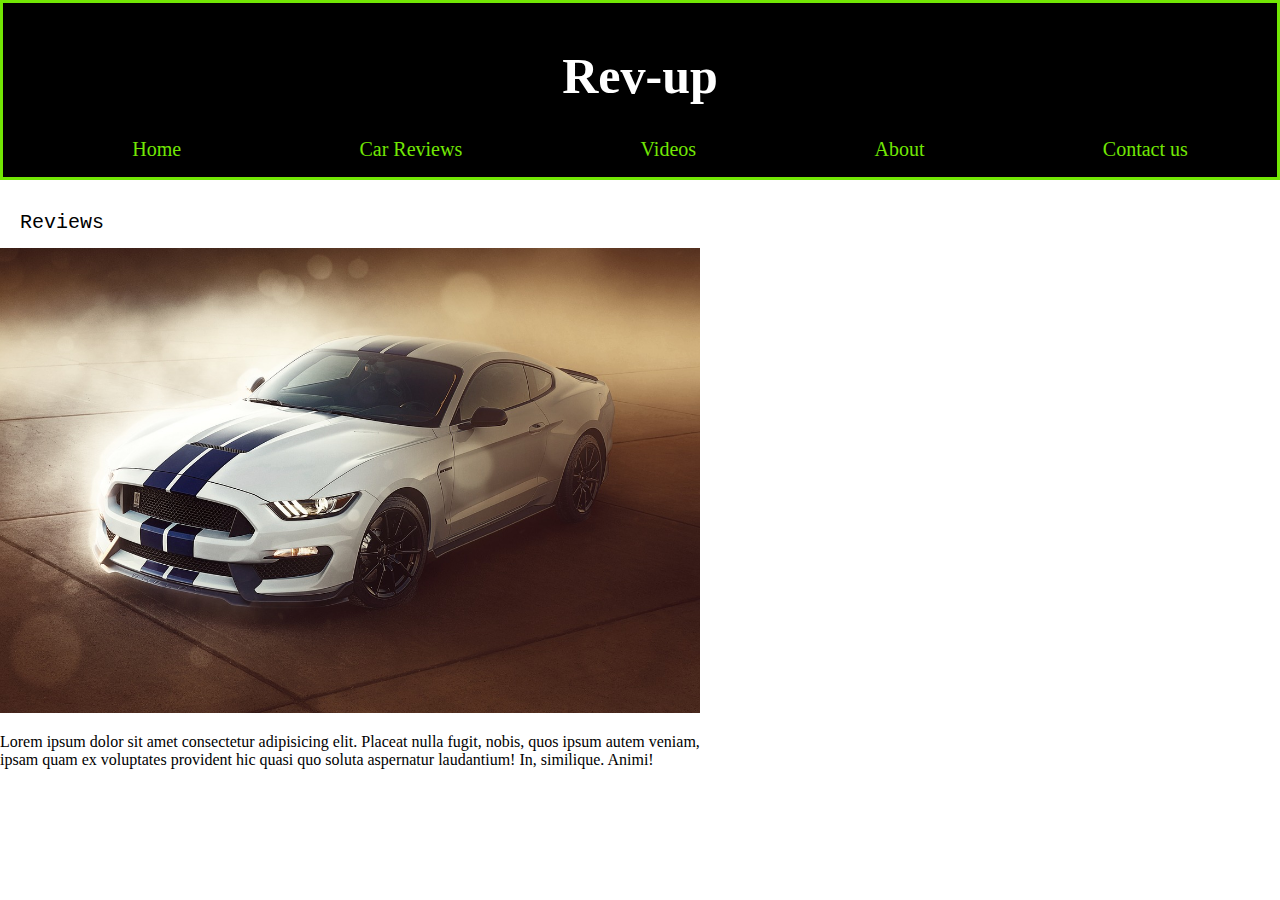
==== static/html-folder/index.html @ c3bfeef8 "update" ====
<!DOCTYPE html>
<html lang="en">
<head>
    <meta charset="UTF-8">
    <meta name="viewport" content="width=device-width, initial-scale=1.0">
    <link rel="stylesheet" href="/static/css-folder/main.css">
    <title>My Blog</title>
</head>
<body>
    <section id="firstsection">
    <header>
        <div class="head">
            <h1>Rev-up</h1>
        </div>
        <div class="navi">
            <nav>
                <ul>
                    <li><a href="#">Home</a></li>
                    <li><a href="#">Car Reviews</a></li>
                    <li><a href="#">Videos</a></li>
                    <li><a href="#">About</a></li>
                    <li><a href="#">Contact us</a></li>
                </ul>
            </nav>
        </div>
    </header>
    </section><br>
    <section id="secondsection">
        <div class="container">
            <div class="content">
                <h1>Reviews</h1>
                <img src="/images/sports-car-2254265_1280.jpg">
            <div class="para">
                <p>Lorem ipsum dolor sit amet consectetur adipisicing elit. Placeat nulla fugit, nobis, quos ipsum autem veniam, ipsam quam ex voluptates provident hic quasi quo soluta aspernatur laudantium! In, similique. Animi!</p>
            </div>
            </div>
        </div>
    </section>

    
</body>
</html>
---- static/css-folder/main.css ----
body{
    margin: 0;
    padding: 0;
    background: #fff;
}

header{
    margin: 0;
    padding: 0;
    background-color: #000000;
    color: #fff;
    padding-top: 10px;
    min-height: 70px;
    border-bottom:rgb(114, 231, 4)  3px solid;
    border-top: rgb(114, 231, 4) 3px solid;
    border-left: rgb(114, 231, 4) 3px solid;
    border-right: rgb(114, 231, 4)  3px solid;
}

header .head h1{
    display: flex;
    font-size: 50px;
    color: #fff ;
    justify-content: center;
    
}
nav{
    position: relative;
    width: 100%;
}

.navi nav ul{
    display: flex;
    justify-content: center;
    justify-content: space-around;
} 
nav ul li{
    list-style: none;
    display: flex;
}
nav ul li a{
    text-decoration: none;
    color: rgb(114, 231, 4) ;
    font-size: 20px
}

.container{
    display: grid;
    grid-template-columns: 1fr 1fr;
    grid-template-rows: 1fr;
    
}
.container .content h1{
    font-weight: 200;
    font-family: 'Courier New', Courier, monospace;
    font-size: 20px;
    margin-left: 20px;
}
.container .content img{
    grid-column: 1/2;
    width: 700px;
}
.container.para p{
    grid-column: 2/2;
}
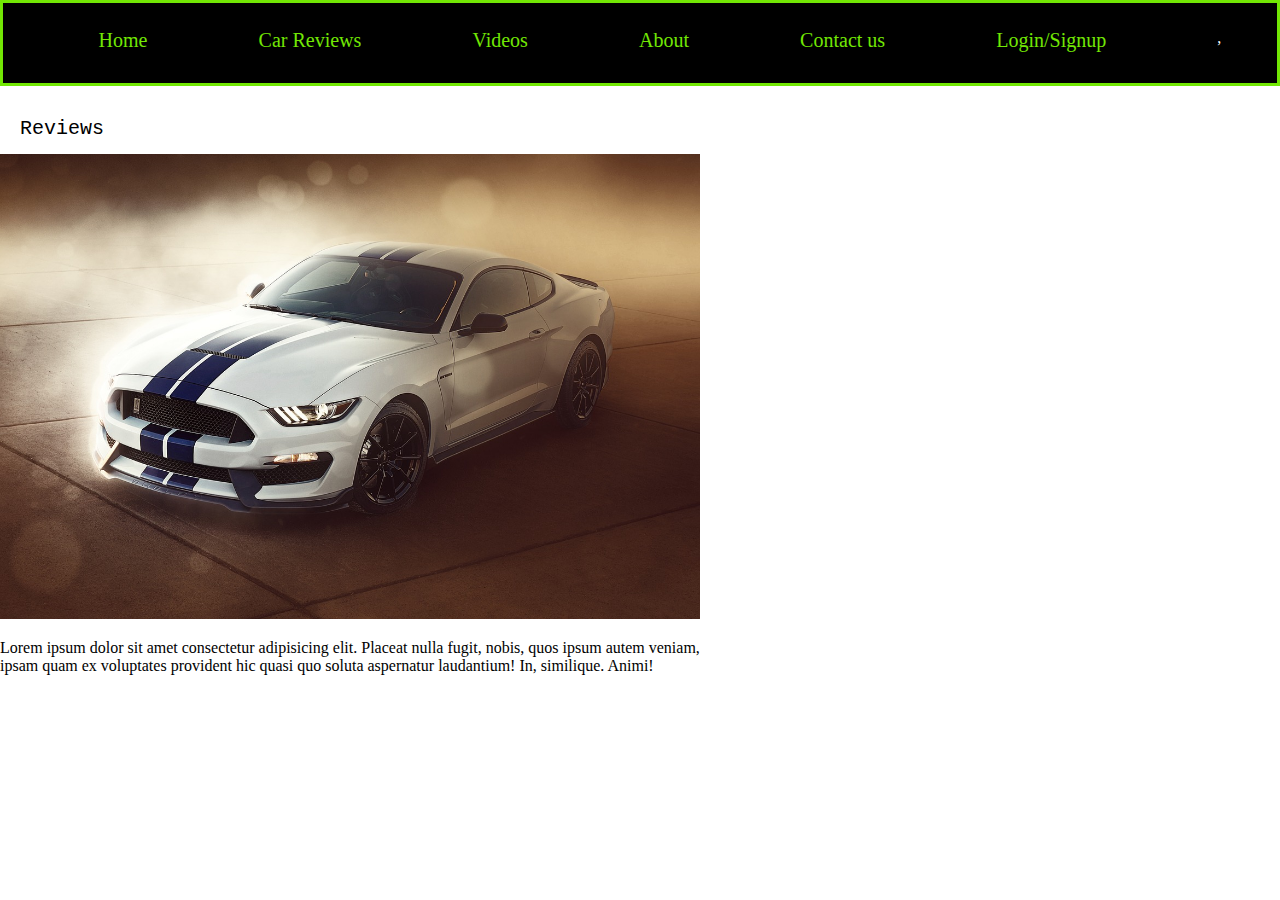
==== commit 3b4445e0: "updated" ====
--- a/static/html-folder/index.html
+++ b/static/html-folder/index.html
@@ -10,16 +10,17 @@
     <section id="firstsection">
     <header>
         <div class="head">
-            <h1>Rev-up</h1>
+            
         </div>
         <div class="navi">
             <nav>
                 <ul>
-                    <li><a href="#">Home</a></li>
+                    <li><a href="index.html">Home</a></li>
                     <li><a href="#">Car Reviews</a></li>
                     <li><a href="#">Videos</a></li>
                     <li><a href="#">About</a></li>
                     <li><a href="#">Contact us</a></li>
+                    <li><a href="landing.html">Login/Signup</a></li>,
                 </ul>
             </nav>
         </div>
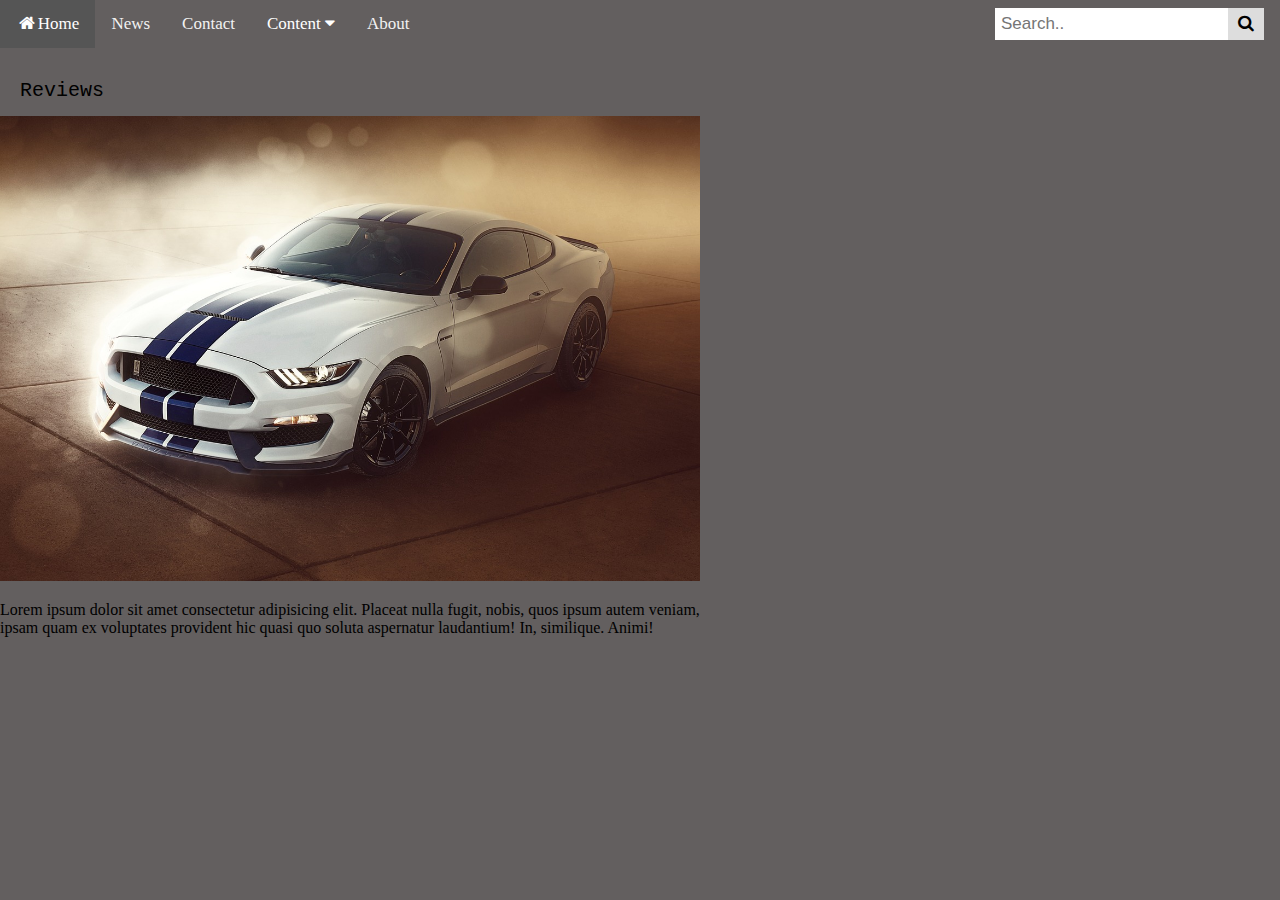
==== commit f888f875: "update" ====
--- a/static/html-folder/index.html
+++ b/static/html-folder/index.html
@@ -4,27 +4,34 @@
     <meta charset="UTF-8">
     <meta name="viewport" content="width=device-width, initial-scale=1.0">
     <link rel="stylesheet" href="/static/css-folder/main.css">
+    <link rel="stylesheet" href="https://cdnjs.cloudflare.com/ajax/libs/font-awesome/4.7.0/css/font-awesome.min.css">
     <title>My Blog</title>
 </head>
 <body>
     <section id="firstsection">
-    <header>
-        <div class="head">
-            
-        </div>
-        <div class="navi">
-            <nav>
-                <ul>
-                    <li><a href="index.html">Home</a></li>
-                    <li><a href="#">Car Reviews</a></li>
-                    <li><a href="#">Videos</a></li>
-                    <li><a href="#">About</a></li>
-                    <li><a href="#">Contact us</a></li>
-                    <li><a href="landing.html">Login/Signup</a></li>,
-                </ul>
-            </nav>
-        </div>
-    </header>
+        <div class="topnav" id="myTopnav">
+            <a class="active" href="#home"><i class="fa fa-fw fa-home"></i>Home</a>
+            <a href="#news">News</a>
+            <a href="#contact">Contact</a>
+            <div class="dropdown">
+              <button class="dropbtn">Content
+                <i class="fa fa-caret-down"></i>
+              </button>
+              <div class="dropdown-content">
+                <a href="#">Latest cars</a>
+                <a href="#">Old school</a>
+                <a href="#">Street racing</a>
+              </div>
+            </div>
+            <a href="#about">About</a>
+            <div class="search-container">
+                <form action="/action_page.php">
+                  <input type="text" placeholder="Search.." name="search">
+                  <button type="submit"><i class="fa fa-search"></i></button>
+                </form>
+              </div>
+            <a href="javascript:void(0);" class="icon" onclick="myFunction()">&#9776;</a>
+          </div>
     </section><br>
     <section id="secondsection">
         <div class="container">
--- a/static/css-folder/main.css
+++ b/static/css-folder/main.css
@@ -1,49 +1,165 @@
 body{
     margin: 0;
     padding: 0;
-    background: #fff;
+    background: #635f5f;
 }
-
-header{
+/* Add a black background color to the top navigation */
+.topnav {
+    background-color: transparent;
+    overflow: hidden;
+  }
+  
+  /* Style the links inside the navigation bar */
+  .topnav a {
+    float: left;
+    display: block;
+    color: #f2f2f2;
+    text-align: center;
+    padding: 14px 16px;
+    text-decoration: none;
+    font-size: 17px;
+  }
+  
+  /* Add an active class to highlight the current page */
+  .active {
+    background-color: #0585cf;
+    color: white;
+  }
+  
+  /* Hide the link that should open and close the topnav on small screens */
+  .topnav .icon {
+    display: none;
+  }
+  
+  /* Dropdown container - needed to position the dropdown content */
+  .dropdown {
+    float: left;
+    overflow: hidden;
+  }
+  
+  /* Style the dropdown button to fit inside the topnav */
+  .dropdown .dropbtn {
+    font-size: 17px;
+    border: none;
+    outline: none;
+    color: white;
+    padding: 14px 16px;
+    background-color: inherit;
+    font-family: inherit;
     margin: 0;
-    padding: 0;
-    background-color: #000000;
-    color: #fff;
-    padding-top: 10px;
-    min-height: 70px;
-    border-bottom:rgb(114, 231, 4)  3px solid;
-    border-top: rgb(114, 231, 4) 3px solid;
-    border-left: rgb(114, 231, 4) 3px solid;
-    border-right: rgb(114, 231, 4)  3px solid;
-}
-
-header .head h1{
-    display: flex;
-    font-size: 50px;
-    color: #fff ;
-    justify-content: center;
-    
-}
-nav{
-    position: relative;
-    width: 100%;
-}
-
-.navi nav ul{
-    display: flex;
-    justify-content: center;
-    justify-content: space-around;
-} 
-nav ul li{
-    list-style: none;
-    display: flex;
-}
-nav ul li a{
+  }
+  
+  /* Style the dropdown content (hidden by default) */
+  .dropdown-content {
+    display: none;
+    position: absolute;
+    background-color: #f9f9f9;
+    min-width: 160px;
+    box-shadow: 0px 8px 16px 0px rgba(0,0,0,0.2);
+    z-index: 1;
+  }
+  
+  /* Style the links inside the dropdown */
+  .dropdown-content a {
+    float: none;
+    color: black;
+    padding: 12px 16px;
     text-decoration: none;
-    color: rgb(114, 231, 4) ;
-    font-size: 20px
-}
-
+    display: block;
+    text-align: left;
+  }
+  
+  /* Add a dark background on topnav links and the dropdown button on hover */
+  .topnav a:hover, .dropdown:hover .dropbtn {
+    background-color: #555;
+    color: white;
+  }
+  
+  /* Add a grey background to dropdown links on hover */
+  .dropdown-content a:hover {
+    background-color: #ddd;
+    color: black;
+  }
+  
+  /* Show the dropdown menu when the user moves the mouse over the dropdown button */
+  .dropdown:hover .dropdown-content {
+    display: block;
+  }
+  /*searchbar*/
+  .topnav .search-container {
+    float: right;
+  }
+  
+  .topnav input[type=text] {
+    padding: 6px;
+    margin-top: 8px;
+    font-size: 17px;
+    border: none;
+  }
+  
+  .topnav .search-container button {
+    float: right;
+    padding: 6px 10px;
+    margin-top: 8px;
+    margin-right: 16px;
+    background: #ddd;
+    font-size: 17px;
+    border: none;
+    cursor: pointer;
+  }
+  
+  .topnav .search-container button:hover {
+    background: #ccc;
+  }
+  
+  @media screen and (max-width: 600px) {
+    .topnav .search-container {
+      float: none;
+    }
+    .topnav a, .topnav input[type=text], .topnav .search-container button {
+      float: none;
+      display: block;
+      text-align: left;
+      width: 100%;
+      margin: 0;
+      padding: 14px;
+    }
+    .topnav input[type=text] {
+      border: 1px solid #ccc;  
+    }
+  }
+  /* When the screen is less than 600 pixels wide, hide all links, except for the first one ("Home"). Show the link that contains should open and close the topnav (.icon) */
+  @media screen and (max-width: 600px) {
+    .topnav a:not(:first-child), .dropdown .dropbtn {
+      display: none;
+    }
+    .topnav a.icon {
+      float: right;
+      display: block;
+    }
+  }
+  
+  /* The "responsive" class is added to the topnav with JavaScript when the user clicks on the icon. This class makes the topnav look good on small screens (display the links vertically instead of horizontally) */
+  @media screen and (max-width: 600px) {
+    .topnav.responsive {position: relative;}
+    .topnav.responsive a.icon {
+      position: absolute;
+      right: 0;
+      top: 0;
+    }
+    .topnav.responsive a {
+      float: none;
+      display: block;
+      text-align: left;
+    }
+    .topnav.responsive .dropdown {float: none;}
+    .topnav.responsive .dropdown-content {position: relative;}
+    .topnav.responsive .dropdown .dropbtn {
+      display: block;
+      width: 100%;
+      text-align: left;
+    }
+  }
 .container{
     display: grid;
     grid-template-columns: 1fr 1fr;
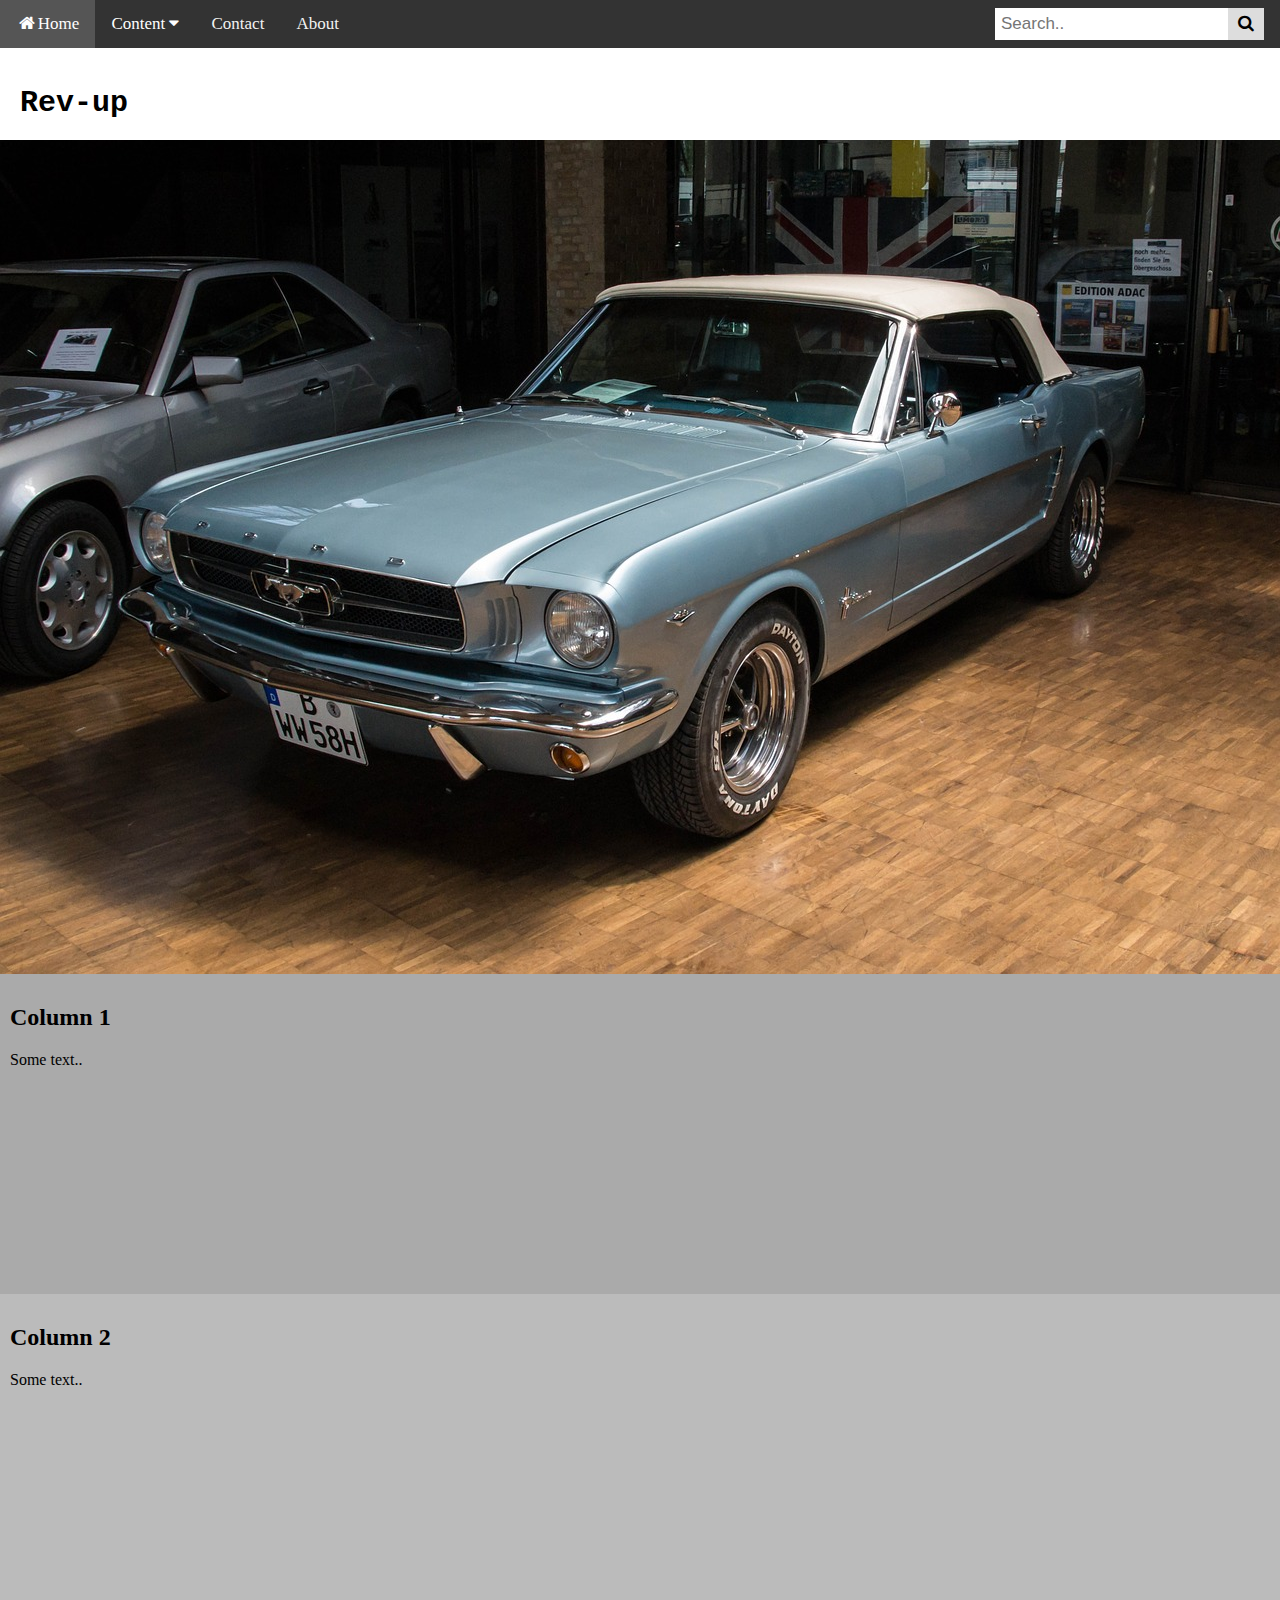
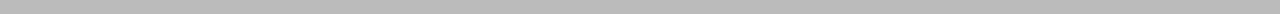
==== commit ee0bc713: "update" ====
--- a/static/html-folder/index.html
+++ b/static/html-folder/index.html
@@ -11,18 +11,18 @@
     <section id="firstsection">
         <div class="topnav" id="myTopnav">
             <a class="active" href="#home"><i class="fa fa-fw fa-home"></i>Home</a>
-            <a href="#news">News</a>
+            <div class="dropdown">
+                <button class="dropbtn">Content
+                  <i class="fa fa-caret-down"></i>
+                </button>
+                <div class="dropdown-content">
+                  <a href="#">Latest cars</a>
+                  <a href="#">Old school</a>
+                  <a href="#">Street racing</a>
+                </div>
+              </div>
             <a href="#contact">Contact</a>
-            <div class="dropdown">
-              <button class="dropbtn">Content
-                <i class="fa fa-caret-down"></i>
-              </button>
-              <div class="dropdown-content">
-                <a href="#">Latest cars</a>
-                <a href="#">Old school</a>
-                <a href="#">Street racing</a>
-              </div>
-            </div>
+            
             <a href="#about">About</a>
             <div class="search-container">
                 <form action="/action_page.php">
@@ -36,11 +36,19 @@
     <section id="secondsection">
         <div class="container">
             <div class="content">
-                <h1>Reviews</h1>
-                <img src="/images/sports-car-2254265_1280.jpg">
-            <div class="para">
-                <p>Lorem ipsum dolor sit amet consectetur adipisicing elit. Placeat nulla fugit, nobis, quos ipsum autem veniam, ipsam quam ex voluptates provident hic quasi quo soluta aspernatur laudantium! In, similique. Animi!</p>
-            </div>
+                <h1>Rev-up</h1>
+                <img src="/images/auto-3102299_1280.jpg"
+                <div class="row">
+                  <div class="column" style="background-color:#aaa;">
+                    <h2>Column 1</h2>
+                    <p>Some text..</p>
+                  </div>
+                  <div class="column" style="background-color:#bbb;">
+                    <h2>Column 2</h2>
+                    <p>Some text..</p>
+                  </div>
+                </div>
+                
             </div>
         </div>
     </section>
--- a/static/css-folder/main.css
+++ b/static/css-folder/main.css
@@ -1,11 +1,11 @@
 body{
     margin: 0;
     padding: 0;
-    background: #635f5f;
+    background: #fff;
 }
 /* Add a black background color to the top navigation */
 .topnav {
-    background-color: transparent;
+    background-color: #333;
     overflow: hidden;
   }
   
@@ -160,22 +160,20 @@
       text-align: left;
     }
   }
-.container{
-    display: grid;
-    grid-template-columns: 1fr 1fr;
-    grid-template-rows: 1fr;
-    
-}
+
 .container .content h1{
-    font-weight: 200;
+    font-weight: 800;
     font-family: 'Courier New', Courier, monospace;
-    font-size: 20px;
+    font-size: 30px;
     margin-left: 20px;
 }
-.container .content img{
-    grid-column: 1/2;
-    width: 700px;
-}
-.container.para p{
-    grid-column: 2/2;
-}+.row {
+    display: flex;
+  }
+  
+  /* Create two equal columns that sits next to each other */
+  .column {
+    flex: 50%;
+    padding: 10px;
+    height: 300px; /* Should be removed. Only for demonstration */
+  }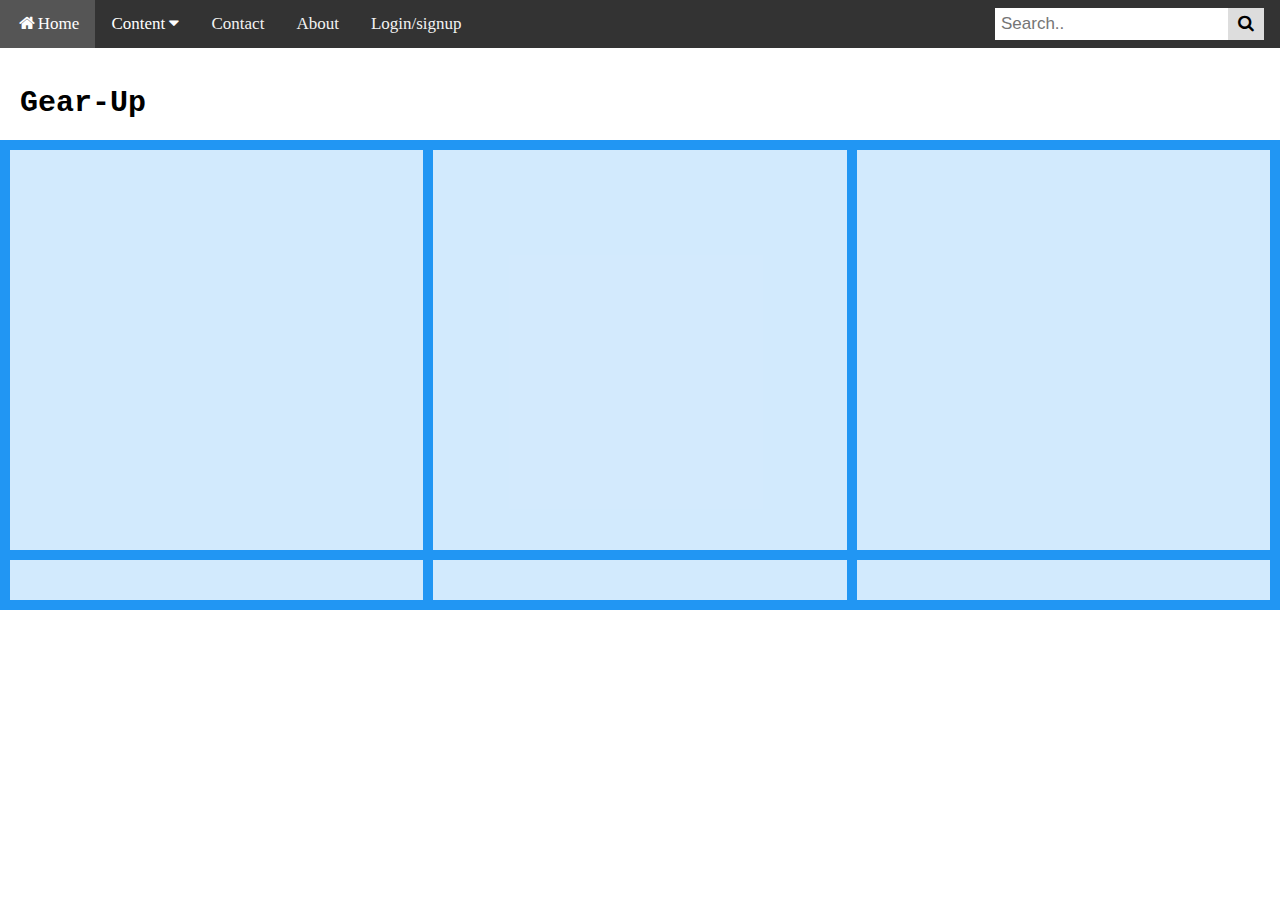
==== commit 8fec8a41: "update" ====
--- a/static/html-folder/index.html
+++ b/static/html-folder/index.html
@@ -21,9 +21,9 @@
                   <a href="#">Street racing</a>
                 </div>
               </div>
-            <a href="#contact">Contact</a>
-            
+            <a href="#contact">Contact</a> 
             <a href="#about">About</a>
+            <a href="landing.html">Login/signup</a>
             <div class="search-container">
                 <form action="/action_page.php">
                   <input type="text" placeholder="Search.." name="search">
@@ -36,22 +36,24 @@
     <section id="secondsection">
         <div class="container">
             <div class="content">
-                <h1>Rev-up</h1>
-                <img src="/images/auto-3102299_1280.jpg"
-                <div class="row">
-                  <div class="column" style="background-color:#aaa;">
-                    <h2>Column 1</h2>
-                    <p>Some text..</p>
-                  </div>
-                  <div class="column" style="background-color:#bbb;">
-                    <h2>Column 2</h2>
-                    <p>Some text..</p>
-                  </div>
-                </div>
+              <h1>Gear-Up</h1>
+
+              <p><em></em><em></em> </p>
+              <p></p>
+              
+              <div class="grid-container">
+                <div class="item1"></div>
+                <div class="item2"></div>
+                <div class="item3"></div>  
+                <div class="item4"></div>
+                <div class="item5"></div>
+                <div class="item6"></div>
+              </div>
                 
             </div>
         </div>
     </section>
+    <script src="/static/js-folder/main.js"></script>
 
     
 </body>
--- a/static/css-folder/main.css
+++ b/static/css-folder/main.css
@@ -167,13 +167,18 @@
     font-size: 30px;
     margin-left: 20px;
 }
-.row {
-    display: flex;
-  }
-  
-  /* Create two equal columns that sits next to each other */
-  .column {
-    flex: 50%;
-    padding: 10px;
-    height: 300px; /* Should be removed. Only for demonstration */
-  }+.grid-container {
+  display: grid;
+  grid-template: 400px / auto auto auto;
+  box-sizing: border-box;
+  grid-gap: 10px;
+  background-color: #2196F3;
+  padding: 10px;
+}
+
+.grid-container > div {
+  background-color: rgba(255, 255, 255, 0.8);
+  text-align: center;
+  padding: 20px 0;
+  font-size: 30px;
+}
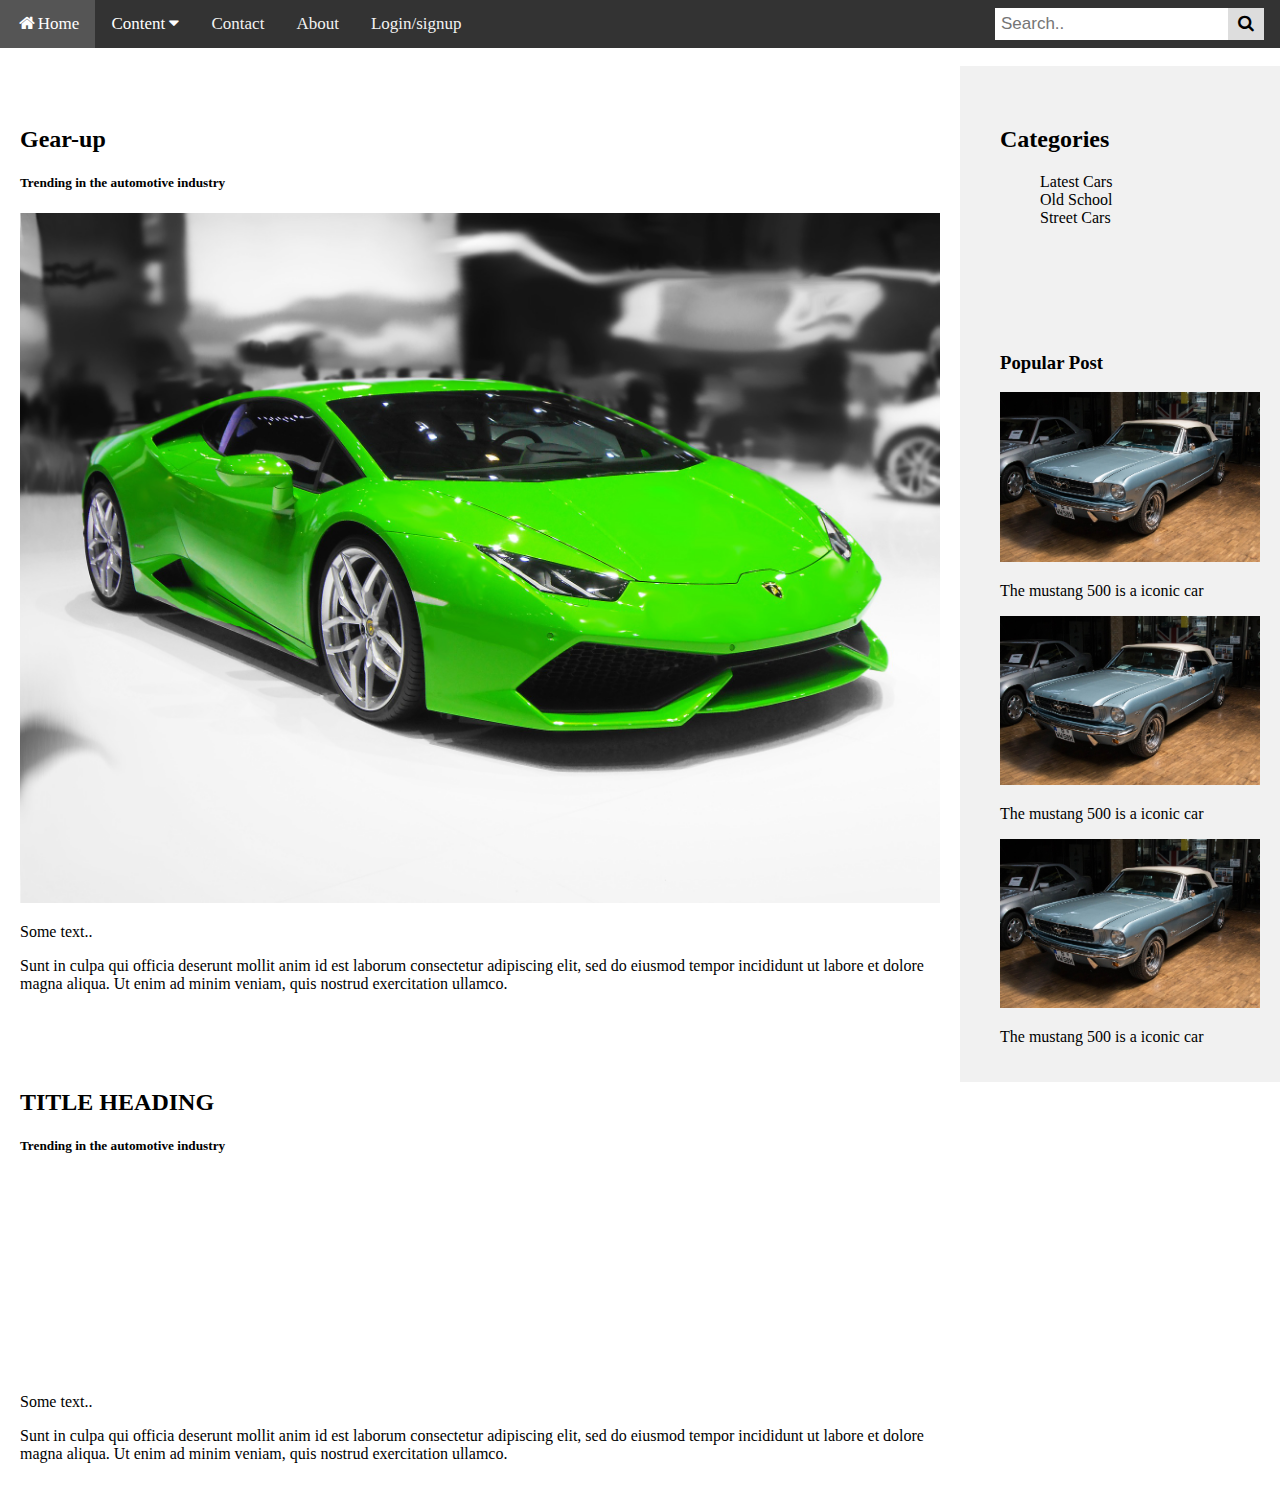
==== commit 2f3f3bcf: "update" ====
--- a/static/html-folder/index.html
+++ b/static/html-folder/index.html
@@ -34,24 +34,47 @@
           </div>
     </section><br>
     <section id="secondsection">
-        <div class="container">
-            <div class="content">
-              <h1>Gear-Up</h1>
-
-              <p><em></em><em></em> </p>
-              <p></p>
-              
-              <div class="grid-container">
-                <div class="item1"></div>
-                <div class="item2"></div>
-                <div class="item3"></div>  
-                <div class="item4"></div>
-                <div class="item5"></div>
-                <div class="item6"></div>
-              </div>
-                
+      <div class="row">
+        <div class="leftcolumn">
+          <div class="card">
+            <h2>Gear-up</h2>
+            <h5>Trending in the automotive industry</h5>
+           <img src="/images/lambo.jpg" width="100%">
+            <p>Some text..</p>
+            <p>Sunt in culpa qui officia deserunt mollit anim id est laborum consectetur adipiscing elit, sed do eiusmod tempor incididunt ut labore et dolore magna aliqua. Ut enim ad minim veniam, quis nostrud exercitation ullamco.</p>
+          </div>
+          <div class="card">
+            <h2>TITLE HEADING</h2>
+            <h5>Trending in the automotive industry</h5>
+            <div class="fakeimg" style="height:200px;"></div>
+            <p>Some text..</p>
+            <p>Sunt in culpa qui officia deserunt mollit anim id est laborum consectetur adipiscing elit, sed do eiusmod tempor incididunt ut labore et dolore magna aliqua. Ut enim ad minim veniam, quis nostrud exercitation ullamco.</p>
+          </div>
+        </div>
+        <div class="rightcolumn">
+          <div class="card">
+            <h2>Categories</h2>
+            <div class="cate" style="height:100px;">
+            <ul>
+              <li><a href="#">Latest Cars</a></li>
+              <li><a href="#">Old School</a></li>
+              <li><a href="#">Street Cars</a></li>
+            </ul>
+          </div>
+          </div>
+          <div class="card">
+            <h3>Popular Post</h3>
+            <div class="fakeimg">
+              <img src="/images/auto-3102299_1280.jpg">
+              <p>The mustang 500 is a iconic car</p>
             </div>
+            <div class="fakeimg"><img src="/images/auto-3102299_1280.jpg">
+              <p>The mustang 500 is a iconic car</p></div>
+            <div class="fakeimg"><img src="/images/auto-3102299_1280.jpg">
+              <p>The mustang 500 is a iconic car</p></div>
+          </div>  
         </div>
+      </div>
     </section>
     <script src="/static/js-folder/main.js"></script>
 
--- a/static/css-folder/main.css
+++ b/static/css-folder/main.css
@@ -1,6 +1,9 @@
+*{
+  box-sizing: border-box;
+}
 body{
     margin: 0;
-    padding: 0;
+    padding: 0px;
     background: #fff;
 }
 /* Add a black background color to the top navigation */
@@ -161,24 +164,62 @@
     }
   }
 
-.container .content h1{
-    font-weight: 800;
-    font-family: 'Courier New', Courier, monospace;
-    font-size: 30px;
-    margin-left: 20px;
-}
-.grid-container {
-  display: grid;
-  grid-template: 400px / auto auto auto;
-  box-sizing: border-box;
-  grid-gap: 10px;
-  background-color: #2196F3;
-  padding: 10px;
-}
-
-.grid-container > div {
-  background-color: rgba(255, 255, 255, 0.8);
-  text-align: center;
-  padding: 20px 0;
-  font-size: 30px;
-}
+  .leftcolumn {   
+    float: left;
+    width: 75%;
+    box-sizing: border-box;
+  }
+  
+  /* Right column */
+  .rightcolumn {
+    float: left;
+    width: 25%;
+    background-color: #f1f1f1;
+    padding-left: 20px;
+  }
+  
+  /* Fake image */
+  .images{
+    background-color: #aaa;
+    width: 100%;
+    padding: 20px;
+    box-sizing: border-box;
+  }
+  .images img{
+    width: 100%;
+  }
+  
+  /* Add a card effect for articles */
+  .card {
+    padding: 20px;
+    margin-top: 20px;
+  }
+  .card .fakeimg img{
+    width: 100%;
+  }
+  .card .cate h2{
+    display: flex;
+    justify-content: center;
+    left: 20%;
+  }
+  /* Clear floats after the columns */
+  .row:after {
+    content: "";
+    display: table;
+    clear: both;
+  }
+  .card ul{
+    list-style: none;
+  }
+  .card ul li a{
+    text-decoration: none;
+    text-align: center;
+    color: #000000;
+  }
+  /* Responsive layout - when the screen is less than 800px wide, make the two columns stack on top of each other instead of next to each other */
+  @media screen and (max-width: 800px) {
+    .leftcolumn, .rightcolumn {   
+      width: 100%;
+      padding: 0;
+    }
+  }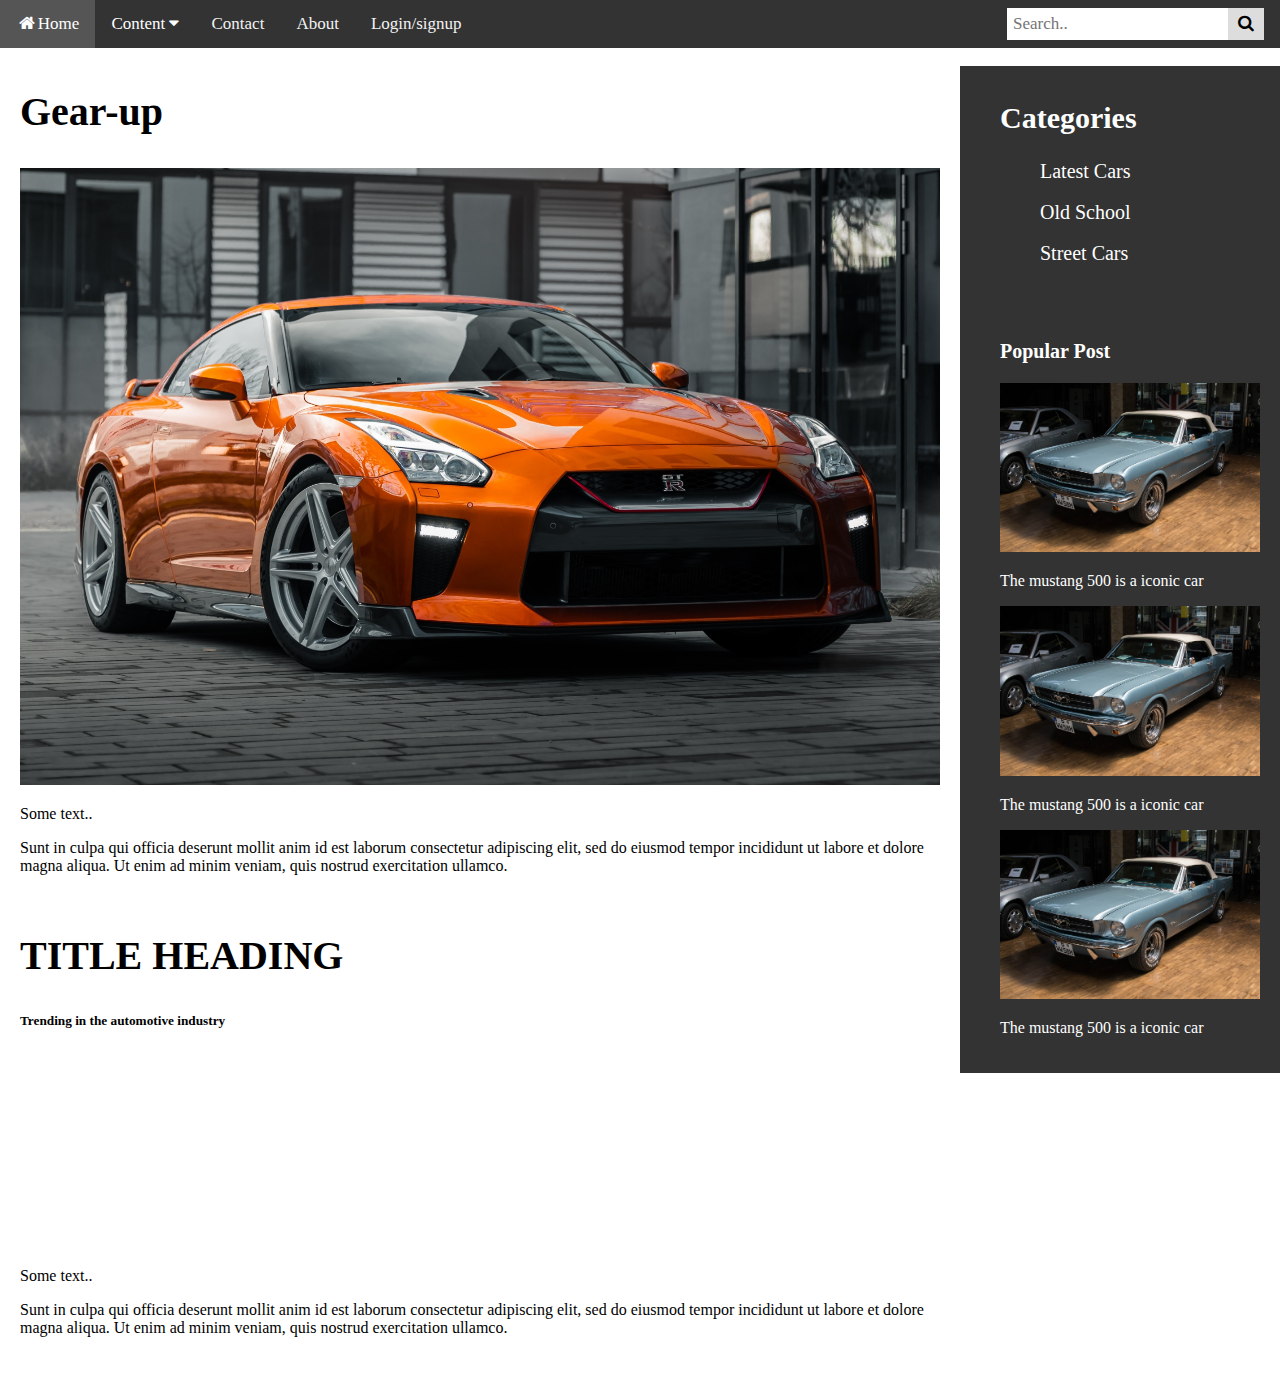
==== commit 80ad40d3: "upate" ====
--- a/static/html-folder/index.html
+++ b/static/html-folder/index.html
@@ -38,8 +38,7 @@
         <div class="leftcolumn">
           <div class="card">
             <h2>Gear-up</h2>
-            <h5>Trending in the automotive industry</h5>
-           <img src="/images/lambo.jpg" width="100%">
+           <img src="/images/martin-katler-71MFodxIz8c-unsplash.jpg" width="100%">
             <p>Some text..</p>
             <p>Sunt in culpa qui officia deserunt mollit anim id est laborum consectetur adipiscing elit, sed do eiusmod tempor incididunt ut labore et dolore magna aliqua. Ut enim ad minim veniam, quis nostrud exercitation ullamco.</p>
           </div>
@@ -56,9 +55,9 @@
             <h2>Categories</h2>
             <div class="cate" style="height:100px;">
             <ul>
-              <li><a href="#">Latest Cars</a></li>
-              <li><a href="#">Old School</a></li>
-              <li><a href="#">Street Cars</a></li>
+              <li><a href="#">Latest Cars</a></li><br>
+              <li><a href="#">Old School</a></li><br>
+              <li><a href="#">Street Cars</a></li><br><br>
             </ul>
           </div>
           </div>
--- a/static/css-folder/main.css
+++ b/static/css-folder/main.css
@@ -1,5 +1,6 @@
 *{
   box-sizing: border-box;
+  font-family: 'Times New Roman', Times, serif;
 }
 body{
     margin: 0;
@@ -25,7 +26,7 @@
   
   /* Add an active class to highlight the current page */
   .active {
-    background-color: #0585cf;
+    background-color: #f88436;
     color: white;
   }
   
@@ -174,7 +175,7 @@
   .rightcolumn {
     float: left;
     width: 25%;
-    background-color: #f1f1f1;
+    background-color: #333;
     padding-left: 20px;
   }
   
@@ -187,6 +188,7 @@
   }
   .images img{
     width: 100%;
+    height: 100px;
   }
   
   /* Add a card effect for articles */
@@ -194,13 +196,23 @@
     padding: 20px;
     margin-top: 20px;
   }
+  .card h2{
+    font-size: 40px;
+    margin-top: -2%;
+  }
   .card .fakeimg img{
     width: 100%;
   }
-  .card .cate h2{
-    display: flex;
-    justify-content: center;
-    left: 20%;
+  .rightcolumn .card p{
+    color: #fff;
+  }
+  .rightcolumn .card h2{
+    font-size: 30px;
+    color: #fff;
+  }
+  .rightcolumn .card h3{
+    font-size: 20px;
+    color: #fff;
   }
   /* Clear floats after the columns */
   .row:after {
@@ -212,9 +224,10 @@
     list-style: none;
   }
   .card ul li a{
+    font-size: 20px;
     text-decoration: none;
     text-align: center;
-    color: #000000;
+    color: #fff;
   }
   /* Responsive layout - when the screen is less than 800px wide, make the two columns stack on top of each other instead of next to each other */
   @media screen and (max-width: 800px) {
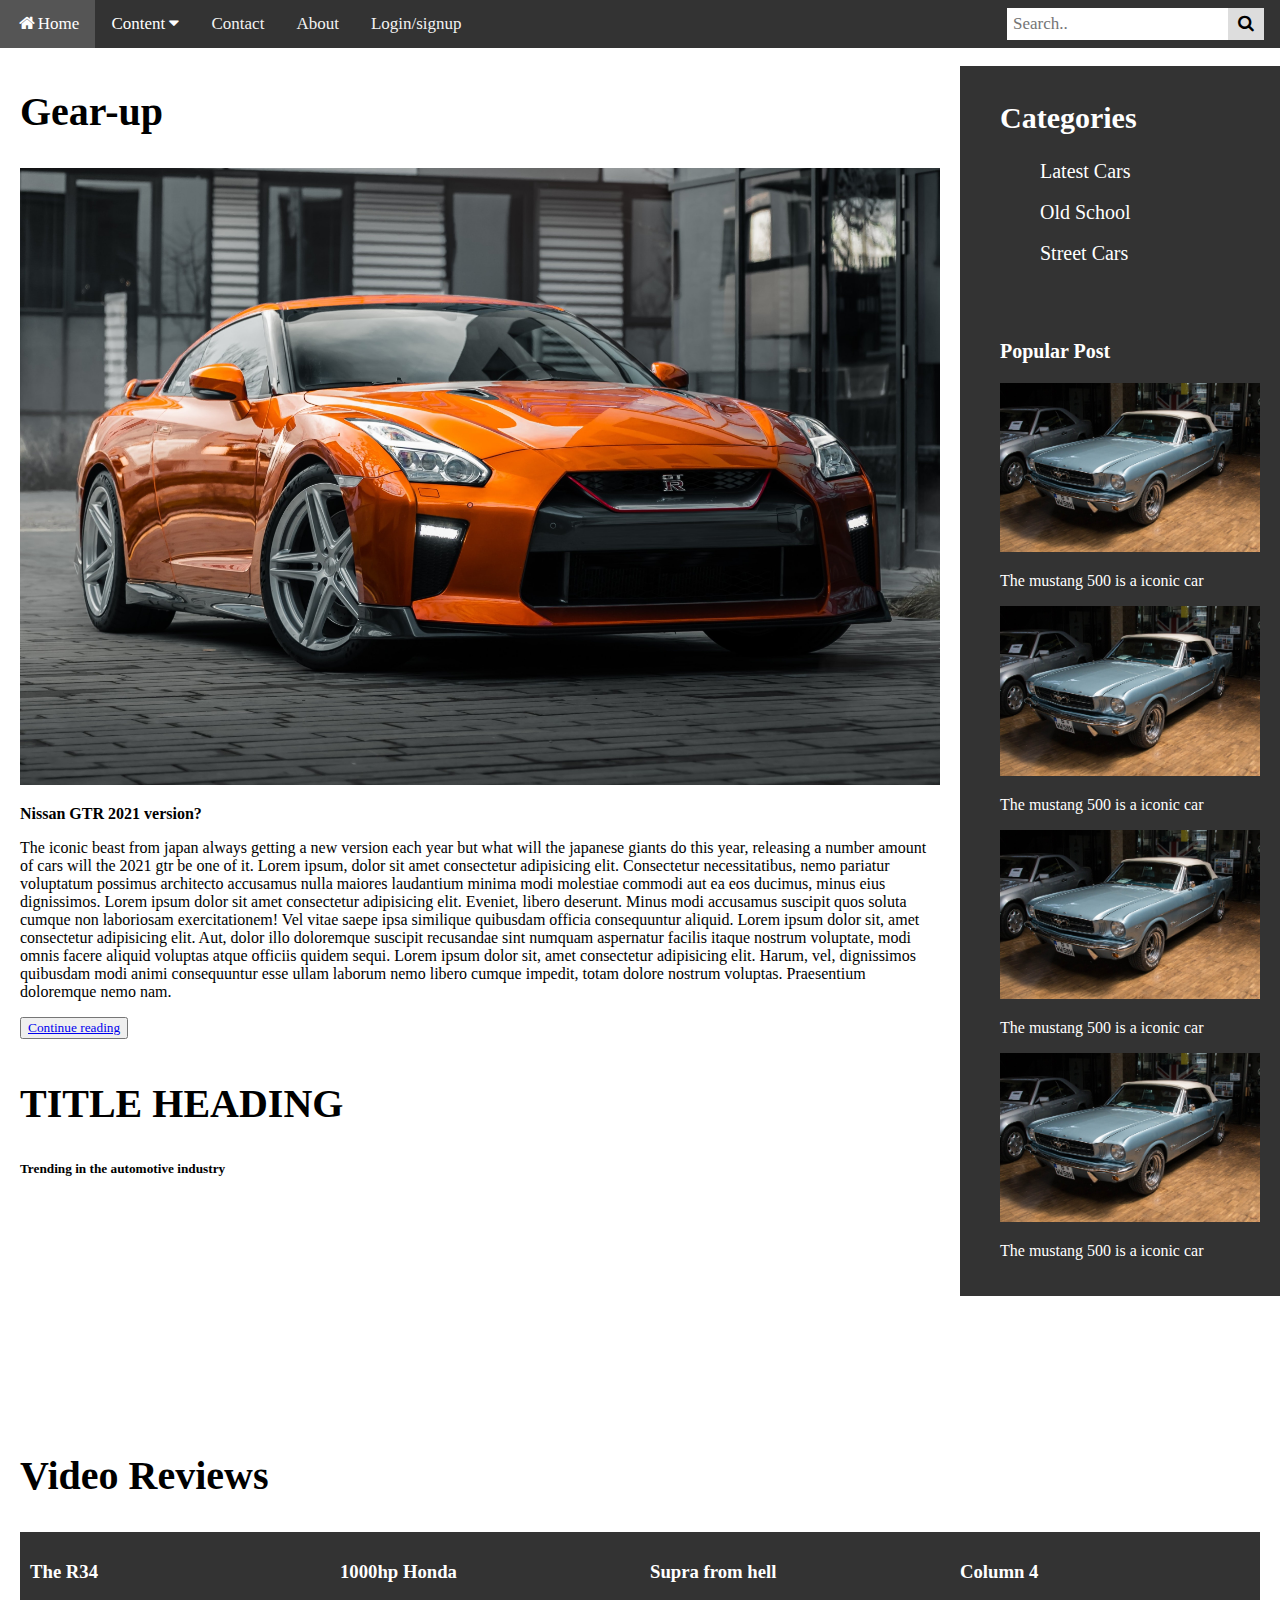
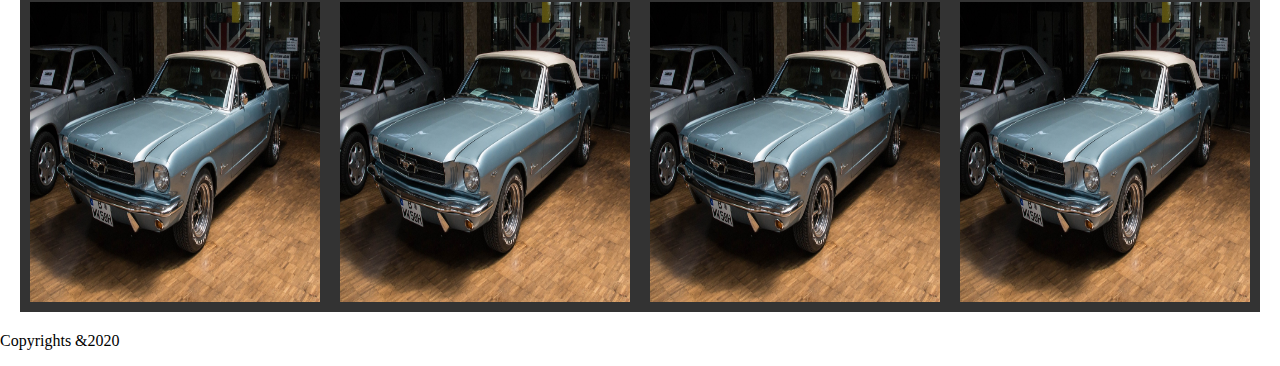
==== commit 758e4421: "update" ====
--- a/static/html-folder/index.html
+++ b/static/html-folder/index.html
@@ -16,9 +16,9 @@
                   <i class="fa fa-caret-down"></i>
                 </button>
                 <div class="dropdown-content">
-                  <a href="#">Latest cars</a>
-                  <a href="#">Old school</a>
-                  <a href="#">Street racing</a>
+                  <a href="latest.html">Latest cars</a>
+                  <a href="classics.html">Classics</a>
+                  <a href="street.html">Street racing</a>
                 </div>
               </div>
             <a href="#contact">Contact</a> 
@@ -39,15 +39,15 @@
           <div class="card">
             <h2>Gear-up</h2>
            <img src="/images/martin-katler-71MFodxIz8c-unsplash.jpg" width="100%">
-            <p>Some text..</p>
-            <p>Sunt in culpa qui officia deserunt mollit anim id est laborum consectetur adipiscing elit, sed do eiusmod tempor incididunt ut labore et dolore magna aliqua. Ut enim ad minim veniam, quis nostrud exercitation ullamco.</p>
+            <p><b>Nissan GTR 2021 version?</b></p>
+            <p>The iconic beast from japan always getting a new version each year but what will the japanese giants do this year, releasing a number amount of cars will the 2021 gtr be one of it. Lorem ipsum, dolor sit amet consectetur adipisicing elit. Consectetur necessitatibus, nemo pariatur voluptatum possimus architecto accusamus nulla maiores laudantium minima modi molestiae commodi aut ea eos ducimus, minus eius dignissimos. Lorem ipsum dolor sit amet consectetur adipisicing elit. Eveniet, libero deserunt. Minus modi accusamus suscipit quos soluta cumque non laboriosam exercitationem! Vel vitae saepe ipsa similique quibusdam officia consequuntur aliquid. Lorem ipsum dolor sit, amet consectetur adipisicing elit. Aut, dolor illo doloremque suscipit recusandae sint numquam aspernatur facilis itaque nostrum voluptate, modi omnis facere aliquid voluptas atque officiis quidem sequi. Lorem ipsum dolor sit, amet consectetur adipisicing elit. Harum, vel, dignissimos quibusdam modi animi consequuntur esse ullam laborum nemo libero cumque impedit, totam dolore nostrum voluptas. Praesentium doloremque nemo nam.</p>
+            <button id="mybtn"><a href="#">Continue reading</a></button>
           </div>
           <div class="card">
             <h2>TITLE HEADING</h2>
             <h5>Trending in the automotive industry</h5>
             <div class="fakeimg" style="height:200px;"></div>
-            <p>Some text..</p>
-            <p>Sunt in culpa qui officia deserunt mollit anim id est laborum consectetur adipiscing elit, sed do eiusmod tempor incididunt ut labore et dolore magna aliqua. Ut enim ad minim veniam, quis nostrud exercitation ullamco.</p>
+            
           </div>
         </div>
         <div class="rightcolumn">
@@ -67,6 +67,10 @@
               <img src="/images/auto-3102299_1280.jpg">
               <p>The mustang 500 is a iconic car</p>
             </div>
+            <div class="fakeimg">
+              <img src="/images/auto-3102299_1280.jpg">
+              <p>The mustang 500 is a iconic car</p>
+            </div>
             <div class="fakeimg"><img src="/images/auto-3102299_1280.jpg">
               <p>The mustang 500 is a iconic car</p></div>
             <div class="fakeimg"><img src="/images/auto-3102299_1280.jpg">
@@ -75,6 +79,38 @@
         </div>
       </div>
     </section>
+    <section id="thirdsection">
+      <div class="vids">
+      <h2>Video Reviews</h2>
+
+    <div class="rows">
+      <div class="columns" style="background-color:#333;">
+        <h3>The R34</h4>
+        <img src="/images/auto-3102299_1280.jpg">
+        
+      </div>
+      <div class="columns" style="background-color:#333;">
+        <h3>1000hp Honda</h3>
+        <img src="/images/auto-3102299_1280.jpg">
+          
+        </div>
+        <div class="columns" style="background-color:#333;">
+          <h3>Supra from hell</h3>
+          <img src="/images/auto-3102299_1280.jpg">
+          
+        </div>
+        <div class="columns" style="background-color:#333;">
+          <h3>Column 4</h3>
+          <img src="/images/auto-3102299_1280.jpg">
+          
+        </div>
+      </div>
+    </div>
+
+    </section>
+    <footer>
+      <p>Copyrights &2020</p>
+    </footer>
     <script src="/static/js-folder/main.js"></script>
 
     
--- a/static/css-folder/main.css
+++ b/static/css-folder/main.css
@@ -202,6 +202,7 @@
   }
   .card .fakeimg img{
     width: 100%;
+    height: 100%;
   }
   .rightcolumn .card p{
     color: #fff;
@@ -235,4 +236,37 @@
       width: 100%;
       padding: 0;
     }
-  }+  }
+
+  .columns {
+    display: inline-flex;
+    flex-direction: column;
+    width: 25%;
+    padding: 10px;
+    height: 100%; 
+    align-content: center;
+  }
+  .rows{
+    display: flex;
+    margin: 20px;
+  }
+  .vids h2{
+    font-size: 40px;
+    margin-left: 20px;
+  }
+  /* Clear floats after the columns */
+  .rows:after {
+    content: "";
+    display: table;
+    clear: both;
+  }
+
+  .rows .columns img{
+    width: 100%;
+    height: 300px;
+  }
+
+  .rows .columns h3{
+    color: #fff;
+  }
+  